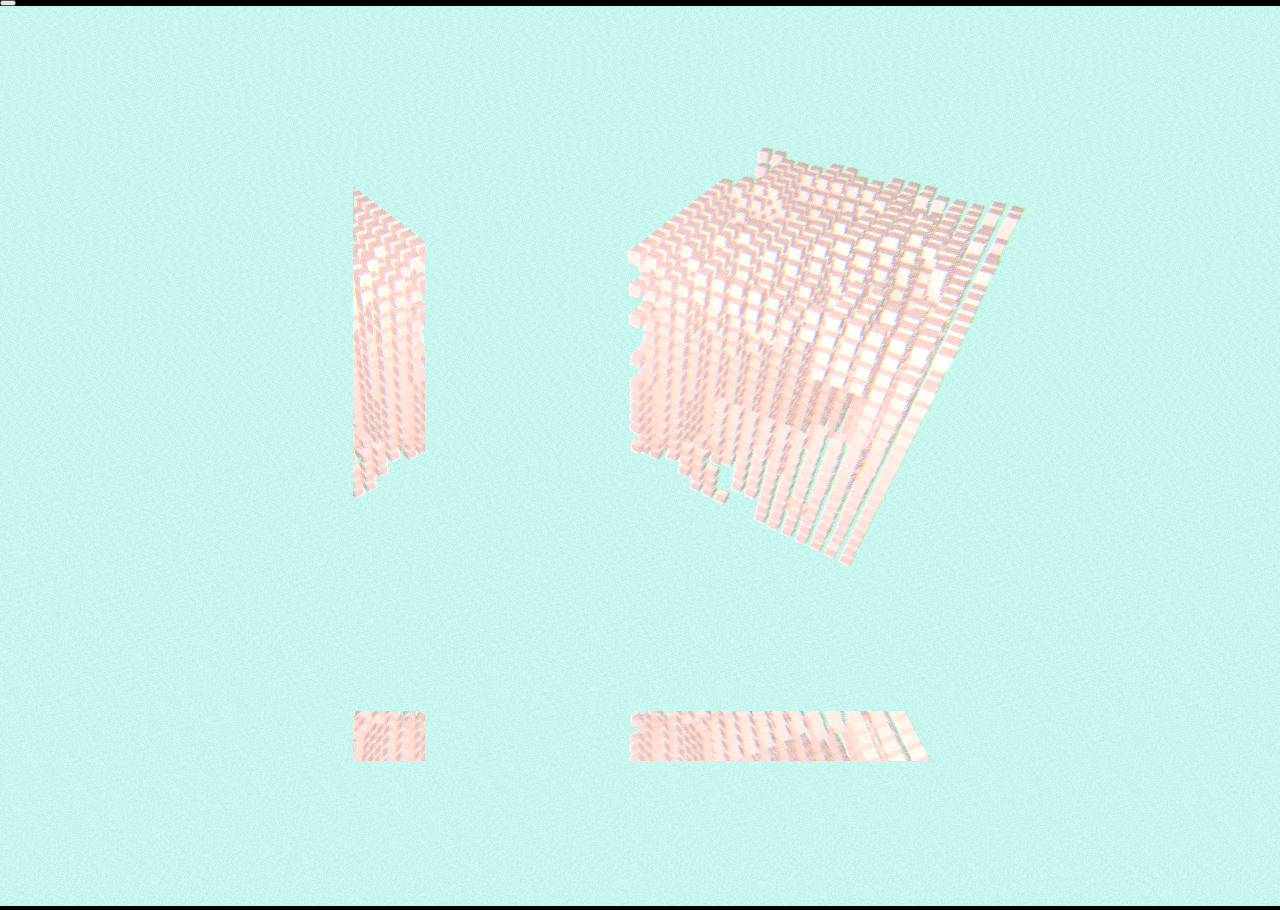
==== index.html @ 6754c79e "post proccessing implemented. UI next" ====
<!DOCTYPE html>
<html lang="en">

<head>
    <title>IGME-790.01.2181 - Computational Aesthetics</title>
    <link rel="stylesheet" type="text/css" href="app.css">
</head>

<body>

    <button></button>

    <canvas id="myCanvas"></canvas>

    <script src="three.js"></script>
    <script src="CopyShader.js"></script>
    <script src="DigitalGlitch.js"></script>

    <script src="EffectComposer.js"></script>
    <script src="RenderPass.js"></script>
    <script src="MaskPass.js"></script>
    <script src="ShaderPass.js"></script>
    <script src="GlitchPass.js"></script>


    <script src="app.js"></script>


</body>

</html>
---- app.css ----
html, body {
  overflow: hidden;
  margin: 0;
  background-color: black;
}	

.myCanvas {
  width: 0%;
  height: 100vh;
  display: block;
}

button {
    display: block;
}
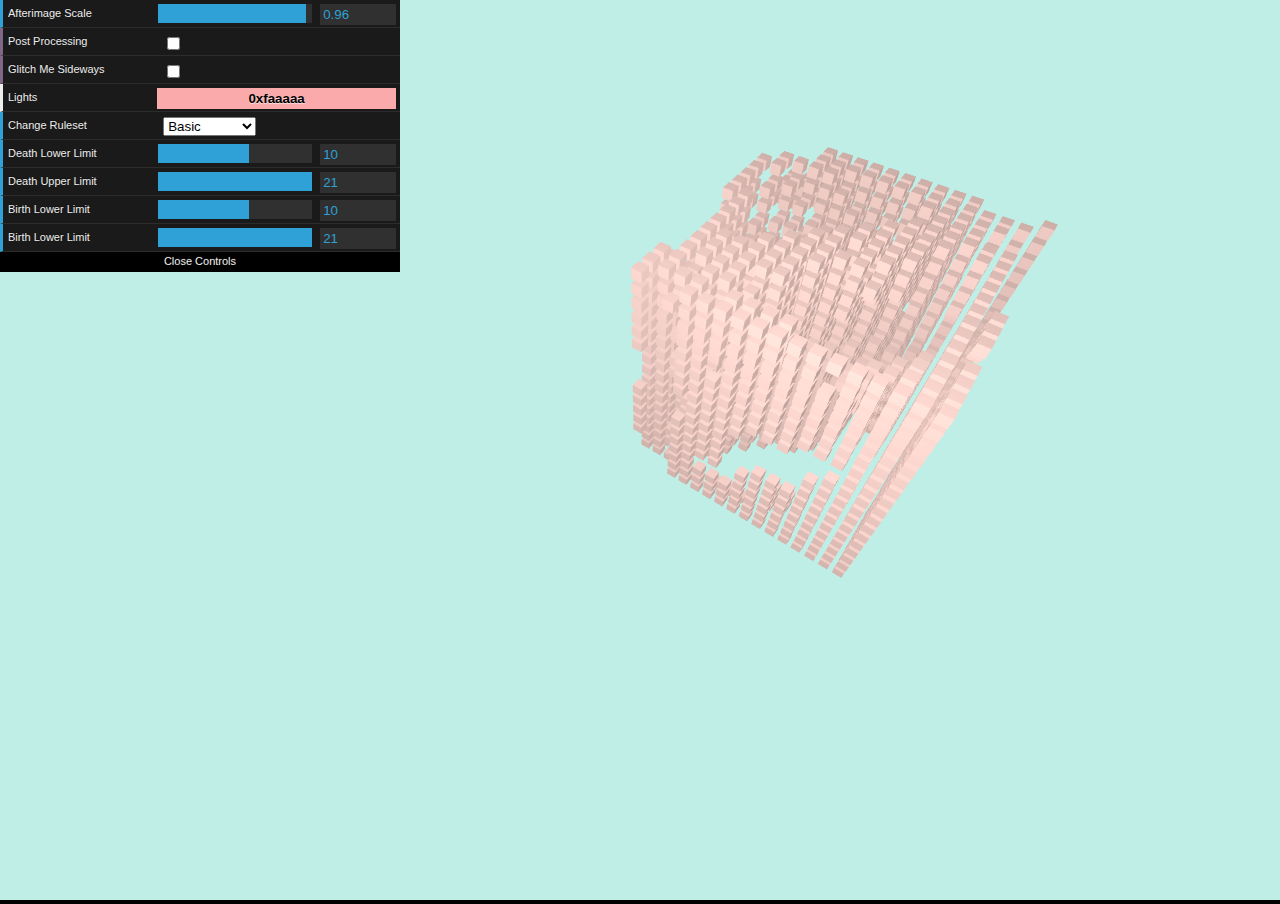
==== commit c6caf643: "finished" ====
--- a/index.html
+++ b/index.html
@@ -2,13 +2,12 @@
 <html lang="en">
 
 <head>
-    <title>IGME-790.01.2181 - Computational Aesthetics</title>
+    <title>IGME-790.01.2181 - 3D Life</title>
     <link rel="stylesheet" type="text/css" href="app.css">
 </head>
 
 <body>
 
-    <button></button>
 
     <canvas id="myCanvas"></canvas>
 
@@ -21,6 +20,9 @@
     <script src="MaskPass.js"></script>
     <script src="ShaderPass.js"></script>
     <script src="GlitchPass.js"></script>
+    <script src="AfterimagePass.js"></script>
+    <script src="AfterimageShader.js"></script>
+    <script src="dat.gui.min.js" type="text/javascript" charset="utf-8"></script>
 
 
     <script src="app.js"></script>
--- a/app.css
+++ b/app.css
@@ -13,3 +13,14 @@
 button {
     display: block;
 }
+
+#gui
+{
+    position: absolute;
+
+    left: 0%;
+    top: 0%;
+
+    width: 400px;
+    height: 400px;
+}